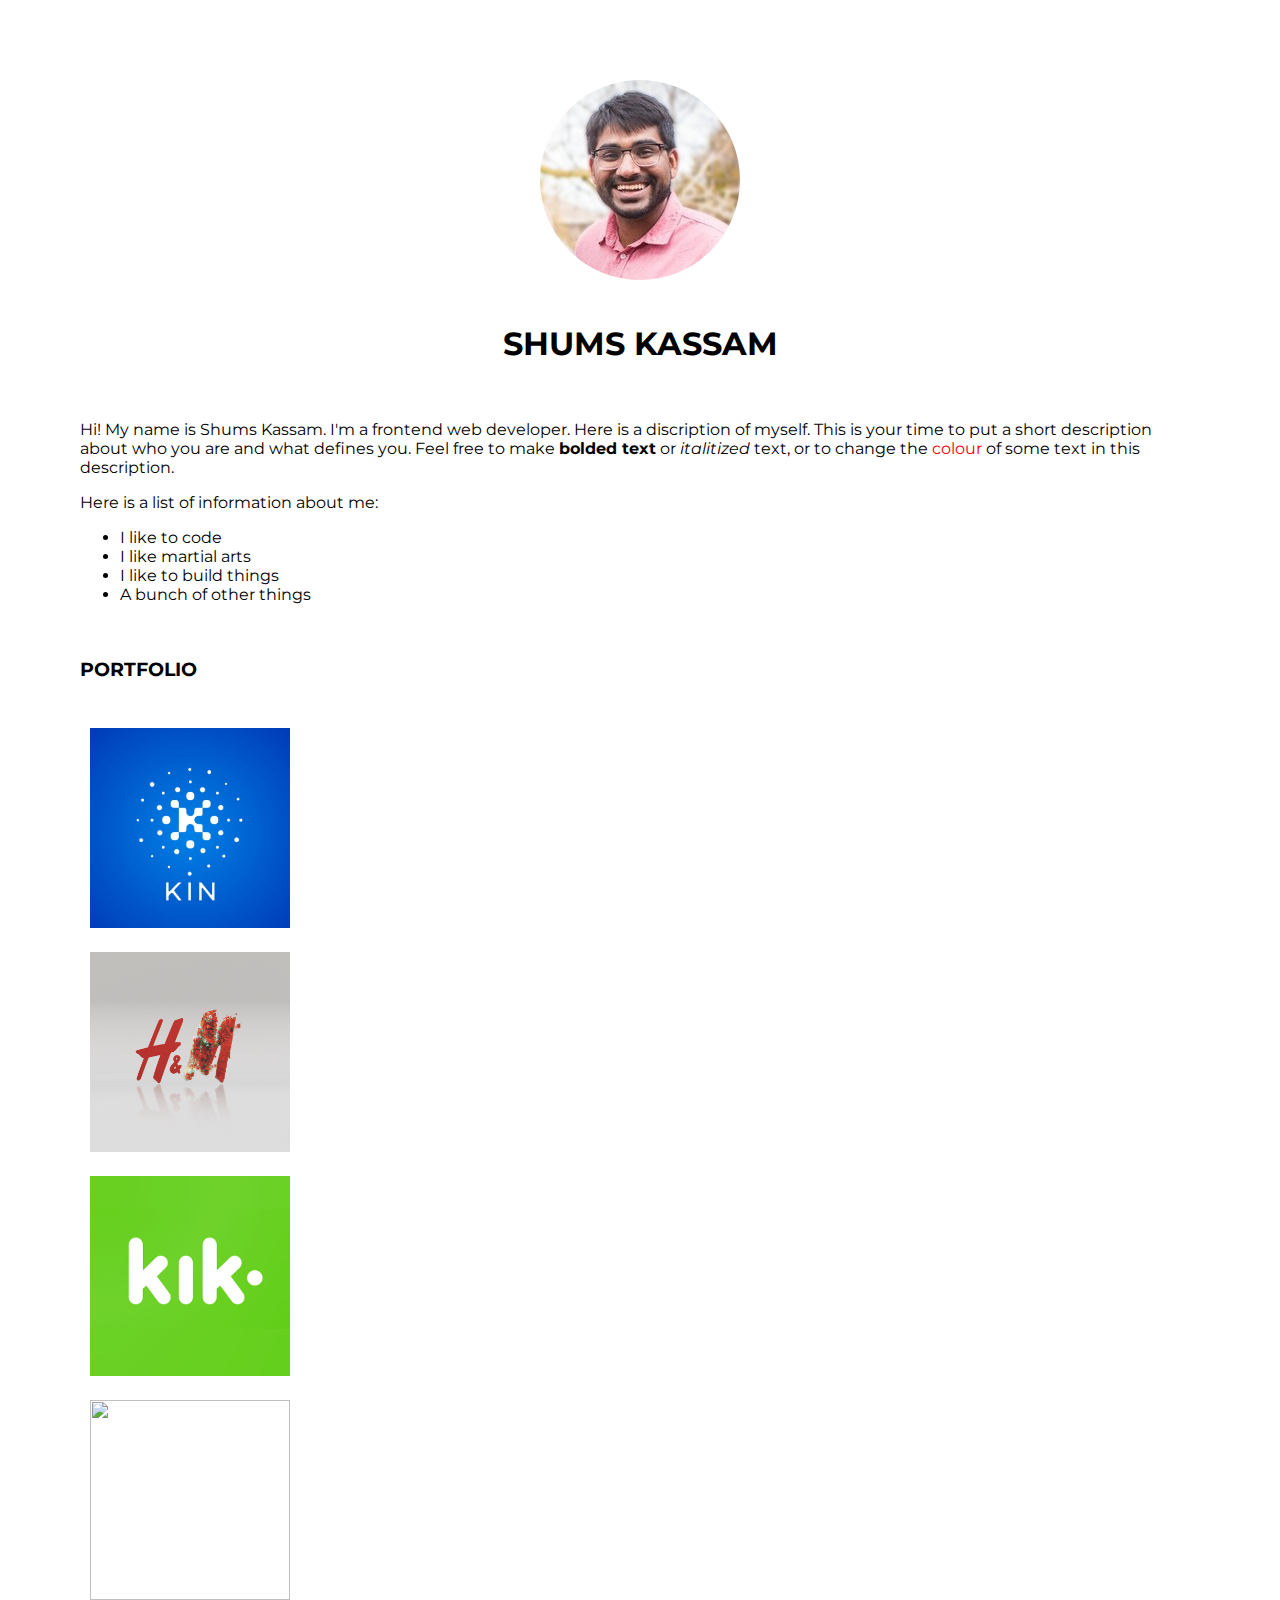
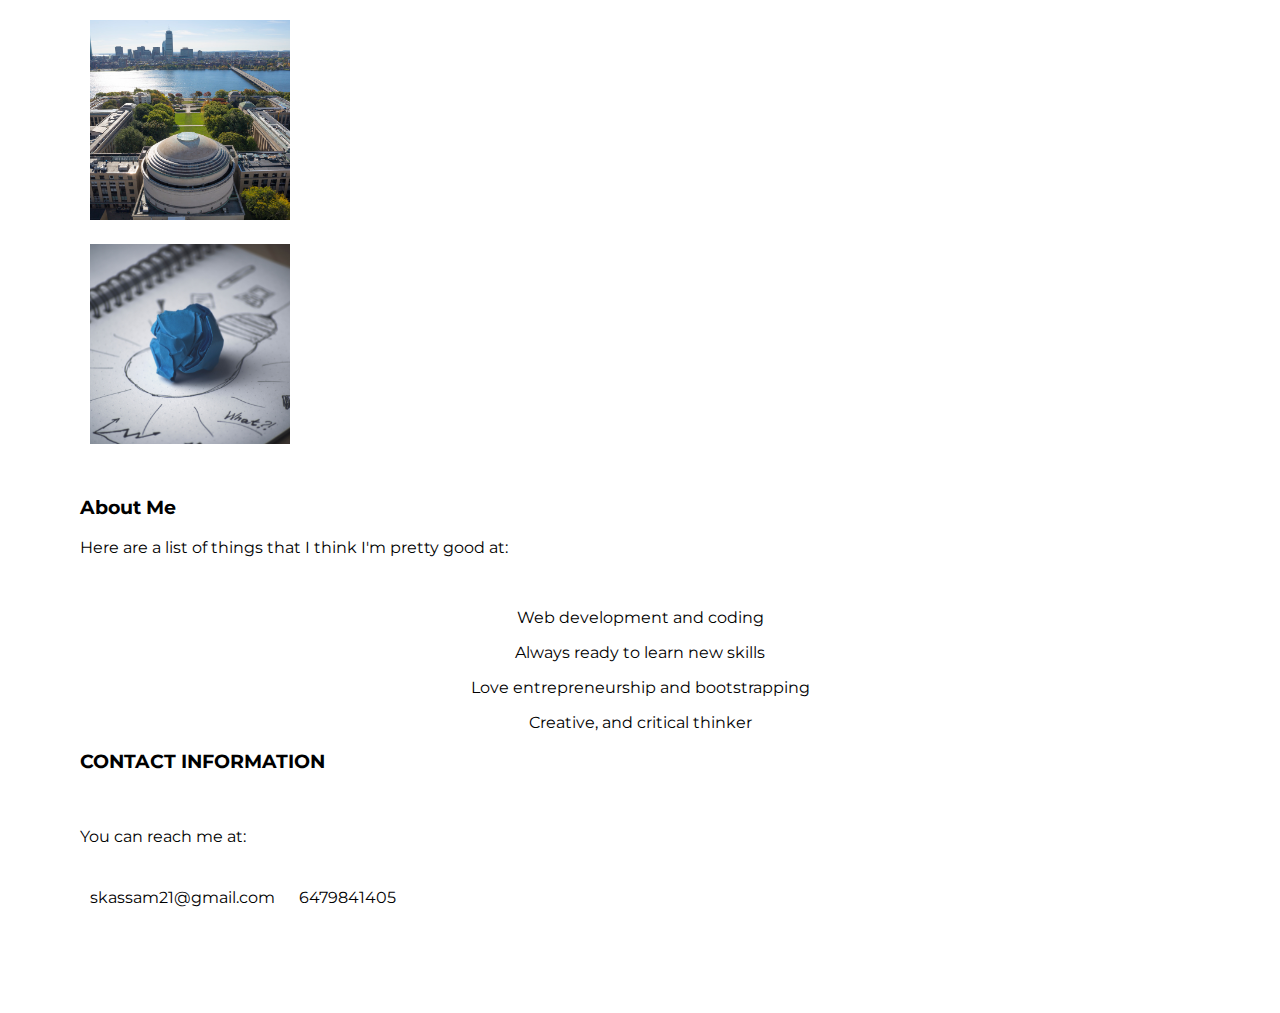
==== index.html @ 4c6fdd89 "Initial Commit" ====
<!DOCTYPE html>
<html>

  <head>
    <link href="https://fonts.googleapis.com/css?family=Montserrat" rel="stylesheet">
    <link href="https://fonts.googleapis.com/css?family=Raleway" rel="stylesheet">
    <link rel="stylesheet" href="https://use.fontawesome.com/releases/v5.0.13/css/all.css" integrity="sha384-DNOHZ68U8hZfKXOrtjWvjxusGo9WQnrNx2sqG0tfsghAvtVlRW3tvkXWZh58N9jp" crossorigin="anonymous">
    <link rel="stylesheet" href="https://stackpath.bootstrapcdn.com/bootstrap/4.1.1/css/bootstrap.min.css" integrity="sha384-WskhaSGFgHYWDcbwN70/dfYBj47jz9qbsMId/iRN3ewGhXQFZCSftd1LZCfmhktB" crossorigin="anonymous">
    <link href="./style.css" type="text/css" rel="stylesheet">

    <meta charset="utf-8">
    <meta name="viewport" content="width=device-width, initial-scale=1, shrink-to-fit=no">

    <title>Shums Kassam</title>
  </head>
  
  <body>
  <div class="container-fluid">
    <center>
      <div>
        <img class="img-circle" src="my_picture.jpeg" alt="shums kassam">
      </div><br/>
      <div class="heading">
          <h1>SHUMS KASSAM</h1>
      </div>    
      <div> 
        <i class="fab fa-github fa-lg"></i>
        <i class="fab fa-linkedin fa-lg"></i>
        <i class="fas fa-envelope fa-lg"></i>
      </div>  
    </center>
    
    <div><br/>

      <p>Hi! My name is Shums Kassam. I'm a frontend web developer. Here is a discription of myself. This is your time to put a short description about who you are and what defines you. Feel free to make <strong>bolded text</strong> or <em>italitized</em> text, or to change the <span class="redtext">colour</span> of some text in this description.</p>

    </div>
    <div> 

      <p>Here is a list of information about me:</p>

      <ul>
    	  <li>I like to code</li>
    	  <li>I like martial arts</li>
    	  <li>I like to build things</li>
        <li>A bunch of other things</li>
      </ul>
    </div><br/>

    <h3>PORTFOLIO</h3><br/>

      <div class="row">
        <div class="col-sm-12 col-lg-4 col-md-6 text-center">
            <img class="image" src="kin.jpg"> 
        </div>
        <div class="col-sm-12 lg-2 col-lg-4 col-md-6 text-center">
            <img class="image" src="hm.png">
        </div> 
        <div class="col-sm-12 lg-2 col-lg-4 col-md-6 text-center">
            <img class="image" src="kik.png">
        </div> 
        <div class="col-sm-12 lg-2 col-lg-4 col-md-6 text-center">
            <img class="image" src="blynk.jpg">
        </div> 
        <div class="col-sm-12 lg-2 col-lg-4 col-md-6 text-center">
            <img class="image" src="mit.png">
        </div> 
        <div class="col-sm-12 lg-2 col-lg-4 col-md-6 text-center">
            <img class="image" src="engineering.jpg">
        </div>
      </div> <br/>

    <h3>About Me</h3>

      <p>Here are a list of things that I think I'm pretty good at:</p><br/>
          
        <div class="row">
            <div class="col-sm">
              <center><i class="fas fa-laptop fa-3x"></i>
              <p>Web development and coding</center></p> 
            </div>
            <div class="col-sm">
              <center><i class="fas fa-graduation-cap fa-3x"></i>
              <p>Always ready to learn new skills</center></p>
            </div>
            <div class="col-sm">
              <center><i class="fas fa-random fa-3x"></i>
              <p>Love entrepreneurship and bootstrapping</center></p>
            </div>
            <div class="col-sm">
              <center><i class="fas fa-lightbulb fa-3x"></i>
              <p>Creative, and critical thinker</center></p>
            </div>
          </div>

      <h3>CONTACT INFORMATION</h3><br/>

        <p>You can reach me at:</p>
          <div>
            <i class="fas fa-envelope"></i> 
            <p class="contact">skassam21@gmail.com</p> 
            <i class="fas fa-phone"></i> 
            <p class="contact">6479841405</p>
          </div>
        </div>

  </body>
  
</html>
---- style.css ----
html, body {
	margin: 20px;
	padding: 20px;
}

body {
	font-family: 'Montserrat';
}


p {
	font-family: 'Montserrat';
}



.heading h1 h3 {
	font-family: 'Raleway';
}

.img-circle {
	border-radius: 50%;
}


.redtext {
	color: red;
}


.image {
	width: 200px;
	height: 200px;
	object-fit: cover;	
	padding: 10px;
}


.font {
	font-family: 'Montserrat';
} 


.container {
	display: block;
	position: center;
	padding: 40px;
}


.contact {
	display: inline-block;
	padding: 10px;
}


.outer-container .overlay:hover {
	background: rgba(255, 0, 0, 0.5);
}
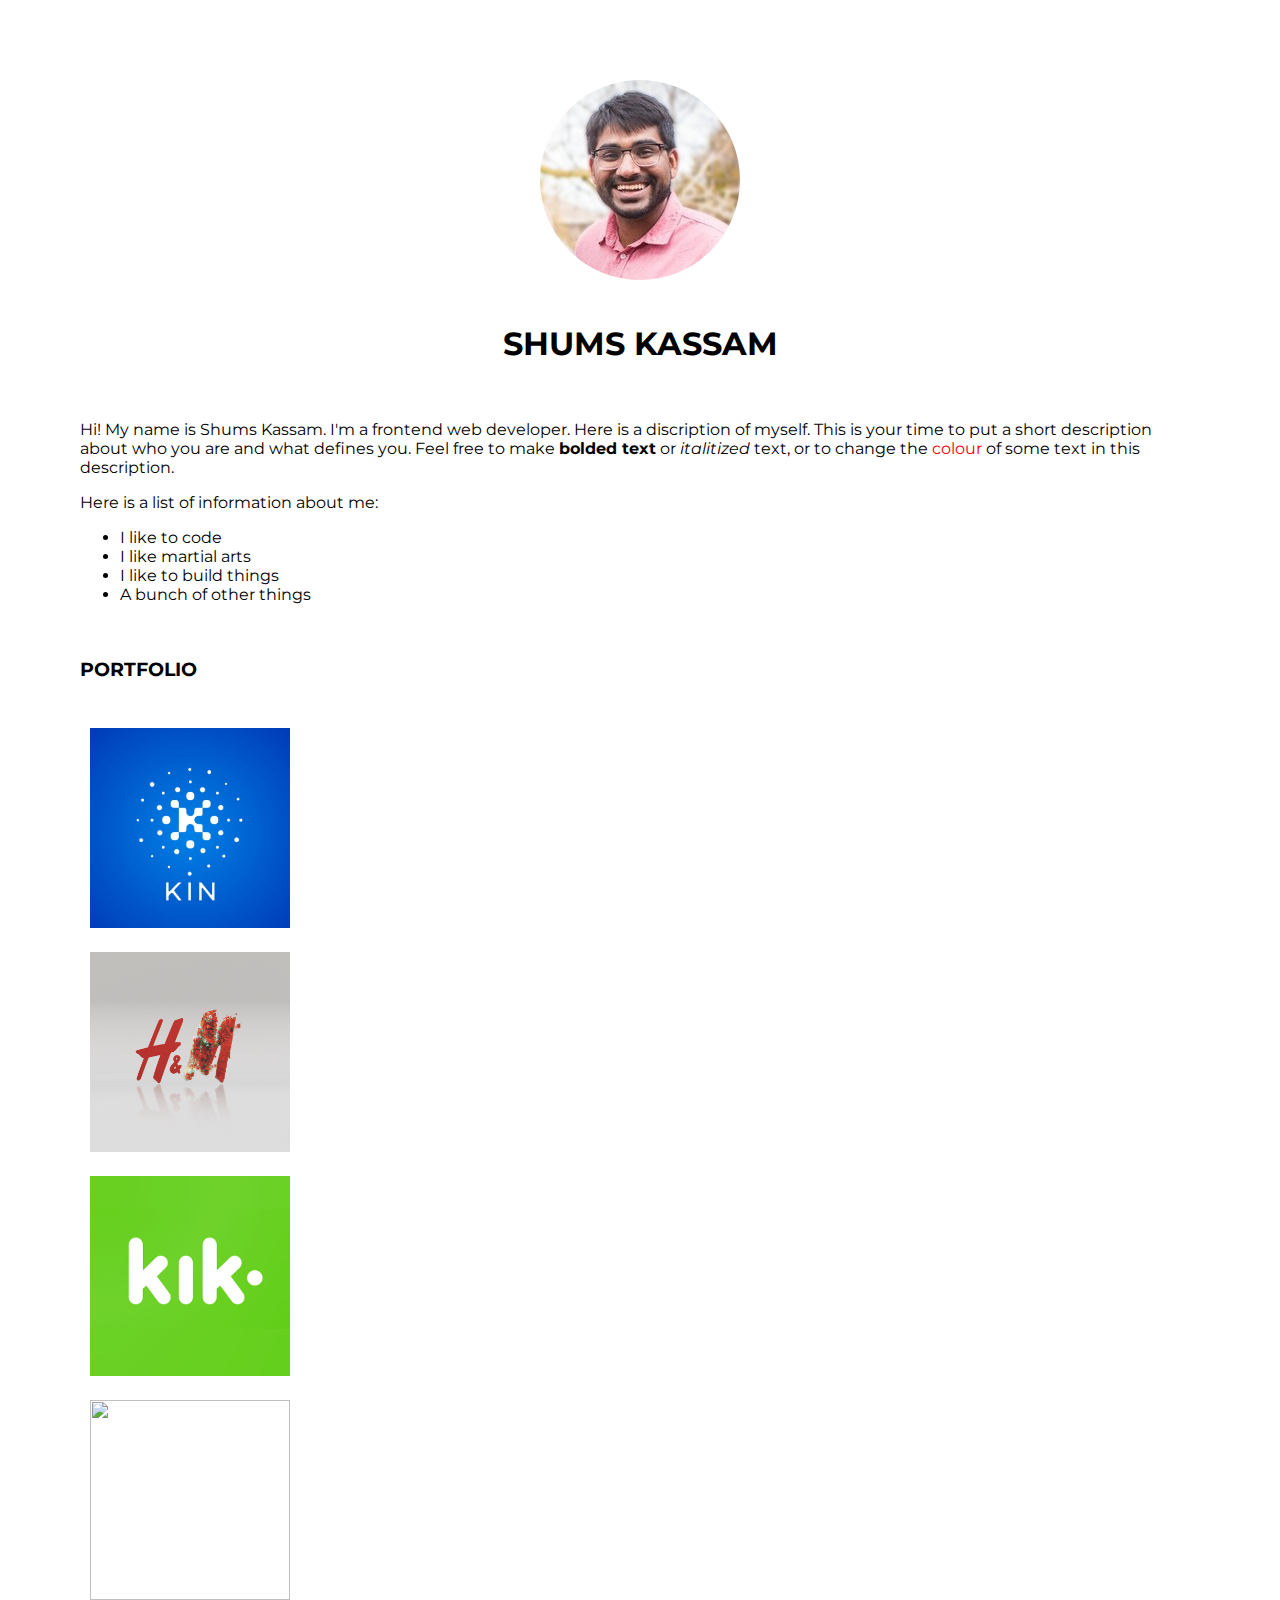
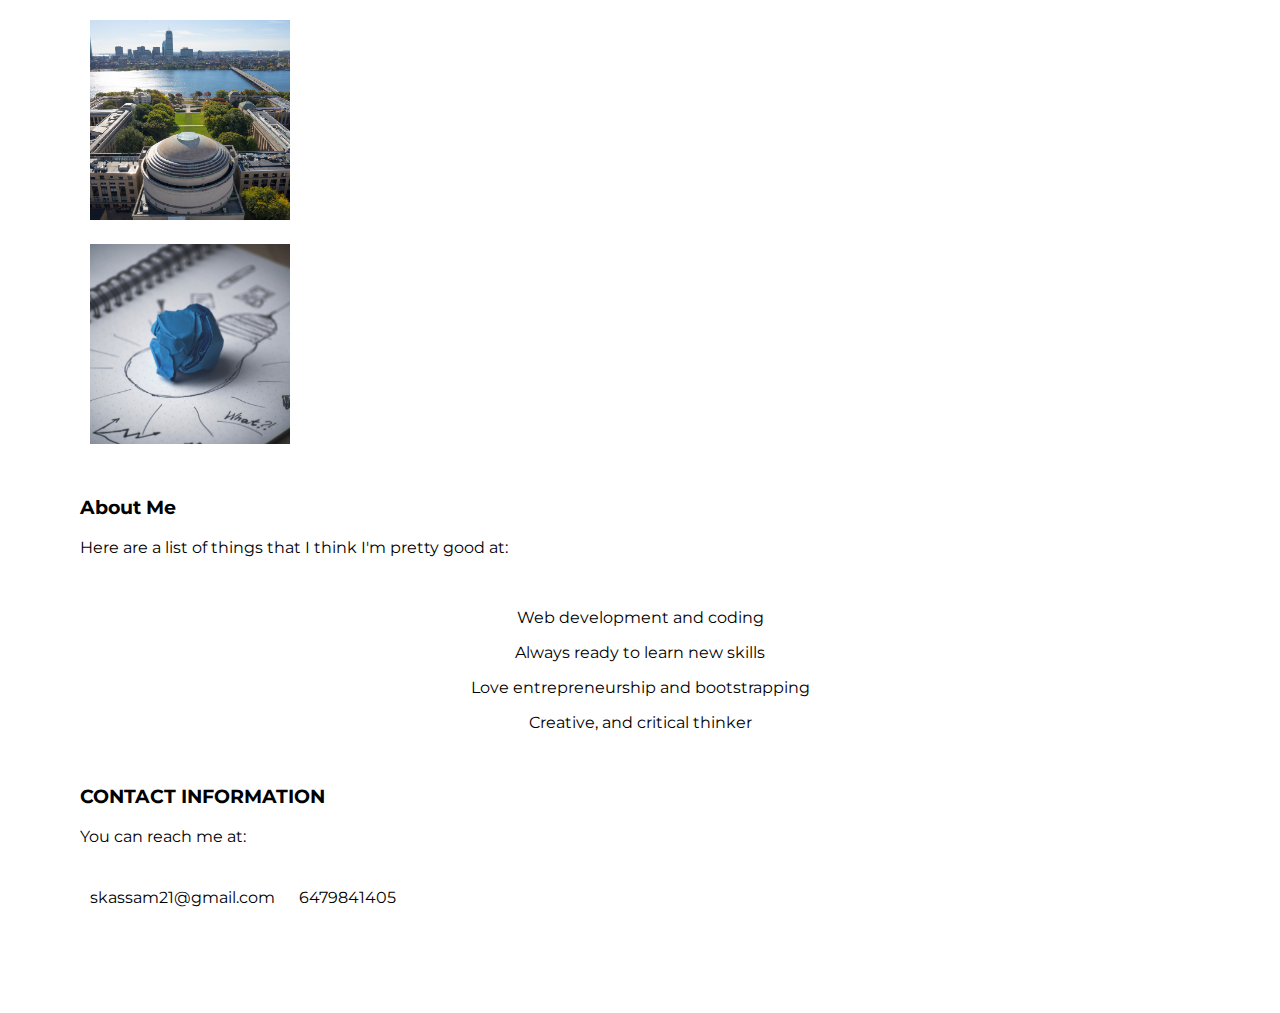
==== commit b9105df9: "Final" ====
--- a/index.html
+++ b/index.html
@@ -2,28 +2,28 @@
 <html>
 
   <head>
+    <title>Shums Kassam</title>
     <link href="https://fonts.googleapis.com/css?family=Montserrat" rel="stylesheet">
     <link href="https://fonts.googleapis.com/css?family=Raleway" rel="stylesheet">
     <link rel="stylesheet" href="https://use.fontawesome.com/releases/v5.0.13/css/all.css" integrity="sha384-DNOHZ68U8hZfKXOrtjWvjxusGo9WQnrNx2sqG0tfsghAvtVlRW3tvkXWZh58N9jp" crossorigin="anonymous">
     <link rel="stylesheet" href="https://stackpath.bootstrapcdn.com/bootstrap/4.1.1/css/bootstrap.min.css" integrity="sha384-WskhaSGFgHYWDcbwN70/dfYBj47jz9qbsMId/iRN3ewGhXQFZCSftd1LZCfmhktB" crossorigin="anonymous">
     <link href="./style.css" type="text/css" rel="stylesheet">
-
     <meta charset="utf-8">
     <meta name="viewport" content="width=device-width, initial-scale=1, shrink-to-fit=no">
+  </head>
+  <body>
 
-    <title>Shums Kassam</title>
-  </head>
-  
-  <body>
   <div class="container-fluid">
     <center>
       <div>
         <img class="img-circle" src="my_picture.jpeg" alt="shums kassam">
       </div><br/>
+
       <div class="heading">
-          <h1>SHUMS KASSAM</h1>
-      </div>    
-      <div> 
+        <h1>SHUMS KASSAM</h1>
+      </div> 
+
+      <div>
         <i class="fab fa-github fa-lg"></i>
         <i class="fab fa-linkedin fa-lg"></i>
         <i class="fas fa-envelope fa-lg"></i>
@@ -48,26 +48,50 @@
     </div><br/>
 
     <h3>PORTFOLIO</h3><br/>
-
       <div class="row">
         <div class="col-sm-12 col-lg-4 col-md-6 text-center">
-            <img class="image" src="kin.jpg"> 
+             <div class="outer-container" style="position: relative;">
+             <img class="image" src="kin.jpg" style="position: relative; left: 0; top: 0px; width: 200px; height: 200px;" />
+             <div class="overlay" style="position: absolute; left: 50%; margin-left: -90px; top: 5%; width: 180px; height: 180px;"></div>
+             <div class="center">kin</div>
+          </div>  
         </div>
         <div class="col-sm-12 lg-2 col-lg-4 col-md-6 text-center">
-            <img class="image" src="hm.png">
+             <div class="outer-container" style="position: relative;">
+             <img class="image" src="hm.png" style="position: relative; left: 0; top: 0; width: 200px; height: 200px;" />
+             <div class="overlay" style="position: absolute; left: 50%; margin-left: -90px; top: 5%; width: 180px; height: 180px;"></div>
+             <div class="center">H&M<center></div>
+          </div>
         </div> 
         <div class="col-sm-12 lg-2 col-lg-4 col-md-6 text-center">
-            <img class="image" src="kik.png">
+             <div class="outer-container" style="position: relative;">
+             <img class="image" src="kik.png" style="position: relative; left: 0; top: 0; width: 200px; height: 200px;" />
+             <div class="overlay" style="position: absolute; left: 50%; margin-left: -90px; top: 5%; width: 180px; height: 180px;"></div>
+             <div class="center">kik</div>
+          </div>
         </div> 
         <div class="col-sm-12 lg-2 col-lg-4 col-md-6 text-center">
-            <img class="image" src="blynk.jpg">
+             <div class="outer-container" style="position: relative;">
+             <img class="image" src="blynk.jpg" style="position: relative; left: 0; top: 0; width: 200px; height: 200px;" />
+             <div class="overlay" style="position: absolute; left: 50%; margin-left: -90px; top: 5%; width: 180px; height: 180px;"></div>
+             <div class="center">blynk</div>
+          </div>
         </div> 
         <div class="col-sm-12 lg-2 col-lg-4 col-md-6 text-center">
-            <img class="image" src="mit.png">
+             <div class="outer-container" style="position: relative;">
+             <img class="image" src="mit.png" style="position: relative; left: 0; top: 0; width: 200px; height: 200px;" />
+             <div class="overlay" style="position: absolute; left: 50%; margin-left: -90px; top: 5%; width: 180px; height: 180px;"></div>
+             <div class="center">mit</div>
+          </div>
         </div> 
         <div class="col-sm-12 lg-2 col-lg-4 col-md-6 text-center">
-            <img class="image" src="engineering.jpg">
+             <div class="outer-container" style="position: relative;">
+             <img class="image" src="engineering.jpg" style="position: relative; left: 0; top: 0; width: 200px; height: 200px;" />
+             <div class="overlay" style="position: absolute; left: 50%; margin-left: -90px; top: 5%; width: 180px; height: 180px;"></div>
+             <div class="center">Engineering</div>
+          </div>
         </div>
+      </div>
       </div> <br/>
 
     <h3>About Me</h3>
@@ -91,9 +115,9 @@
               <center><i class="fas fa-lightbulb fa-3x"></i>
               <p>Creative, and critical thinker</center></p>
             </div>
-          </div>
+          </div><br/>
 
-      <h3>CONTACT INFORMATION</h3><br/>
+      <h3>CONTACT INFORMATION</h3>
 
         <p>You can reach me at:</p>
           <div>
@@ -103,7 +127,7 @@
             <p class="contact">6479841405</p>
           </div>
         </div>
-
+  </div>
   </body>
   
 </html>      --- a/style.css
+++ b/style.css
@@ -12,7 +12,6 @@
 p {
 	font-family: 'Montserrat';
 }
-
 
 
 .heading h1 h3 {
@@ -55,8 +54,44 @@
 }
 
 
-.outer-container .overlay:hover {
-	background: rgba(255, 0, 0, 0.5);
+.container-hover {
+    position: relative;
+    height: 200px;
+    width: 200px;
 }
 
+.border {
+	position: relative;
+	height: 170px;
+	width: 170px;
+	color: white;
+	border-style: solid;
+}
 
+.center {
+    position: absolute;
+    left: 40%;
+    right: 10%;
+    top: 40%;
+    width: 0;
+    font-size: 18px;
+    color: transparent; 
+}    
+
+
+.img { 
+    width: 100%;
+    height: auto;
+    opacity: 0.3;
+}
+
+.outer-container .overlay:hover {
+	background: rgb(0, 0, 0, 0.7);			 
+} 
+
+
+.outer-container .overlay:hover + .center {
+	color: white;			 
+} 
+
+
